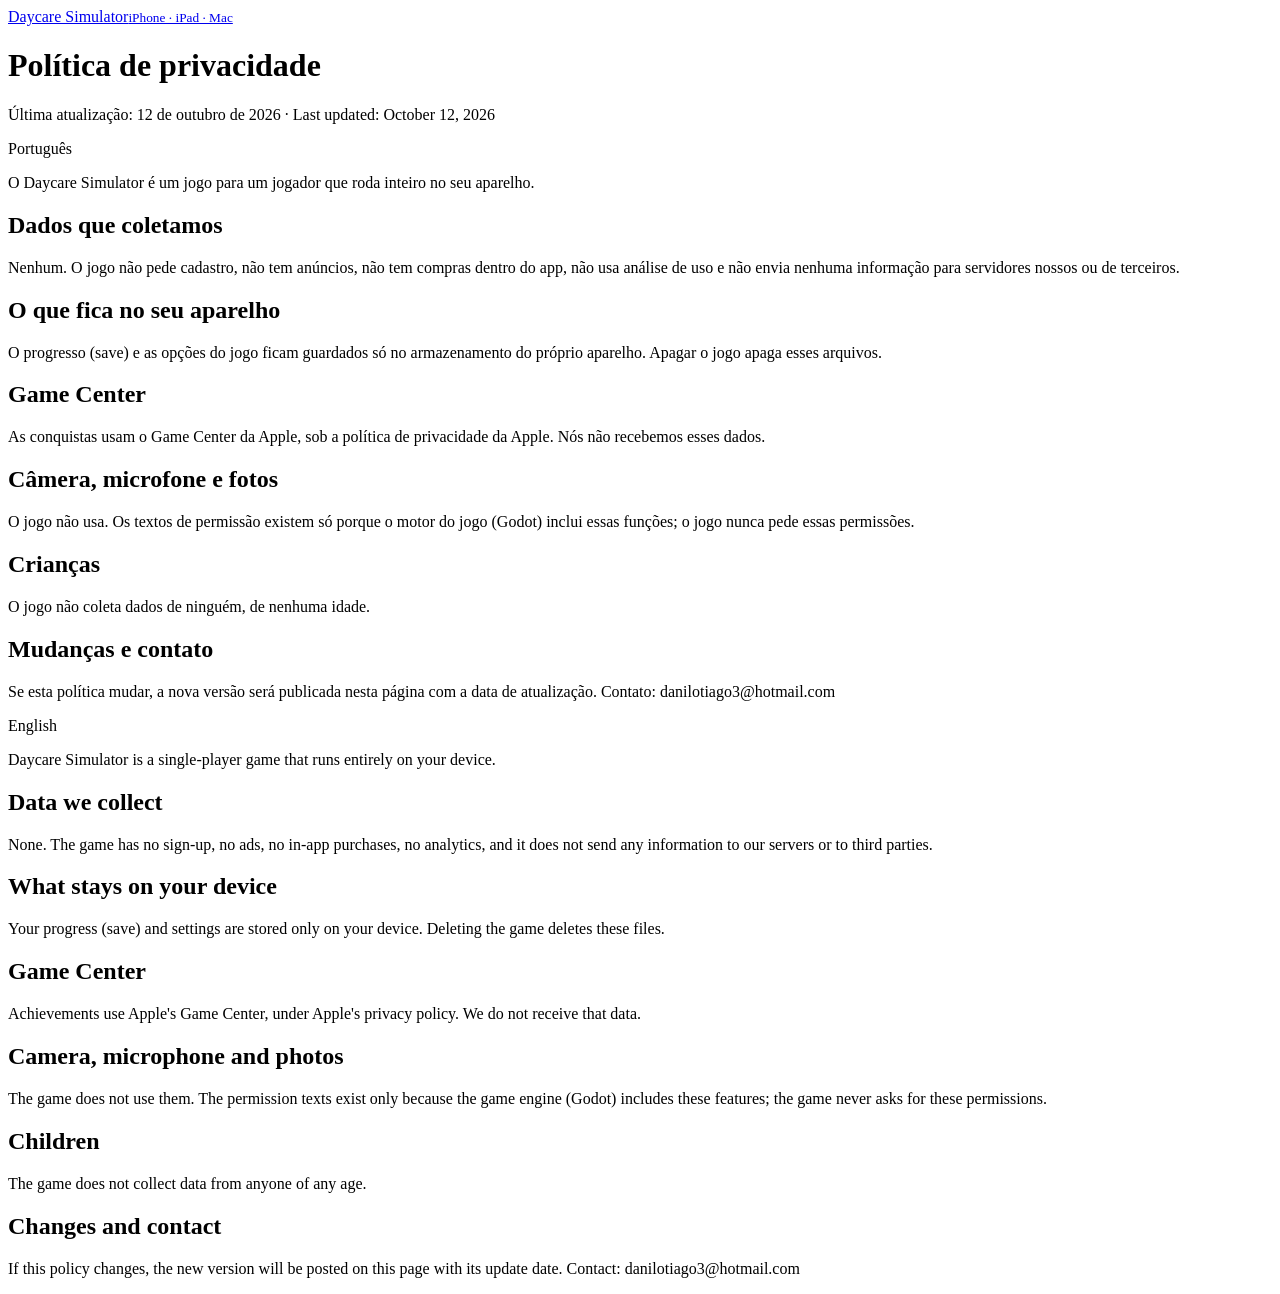
==== privacidade/index.html @ 781edf45 "Páginas de suporte e privacidade do Daycare Simulator" ====
<!doctype html><html lang="pt-BR"><head><meta charset="utf-8"><meta name="viewport" content="width=device-width, initial-scale=1"><link rel="preconnect" href="https://fonts.googleapis.com"><link rel="stylesheet" href="https://fonts.googleapis.com/css2?family=Fredoka:wght@600;700&family=Nunito:wght@400;700&display=swap"><link rel="stylesheet" href="/daycare-simulator/style.css"><link rel="icon" href="/daycare-simulator/icon.png"><title>Privacidade · Daycare Simulator</title></head><body><main>
<header><img src="/daycare-simulator/icon.png" alt=""><a href="/daycare-simulator/">Daycare Simulator<small>iPhone · iPad · Mac</small></a></header>
<h1>Política de privacidade</h1>
<p class="muted">Última atualização: 12 de outubro de 2026 · Last updated: October 12, 2026</p>
<section><span class="lang">Português</span>
<p>O Daycare Simulator é um jogo para um jogador que roda inteiro no seu aparelho.</p>
<h2>Dados que coletamos</h2><p>Nenhum. O jogo não pede cadastro, não tem anúncios, não tem compras dentro do app, não usa análise de uso e não envia nenhuma informação para servidores nossos ou de terceiros.</p>
<h2>O que fica no seu aparelho</h2><p>O progresso (save) e as opções do jogo ficam guardados só no armazenamento do próprio aparelho. Apagar o jogo apaga esses arquivos.</p>
<h2>Game Center</h2><p>As conquistas usam o Game Center da Apple, sob a política de privacidade da Apple. Nós não recebemos esses dados.</p>
<h2>Câmera, microfone e fotos</h2><p>O jogo não usa. Os textos de permissão existem só porque o motor do jogo (Godot) inclui essas funções; o jogo nunca pede essas permissões.</p>
<h2>Crianças</h2><p>O jogo não coleta dados de ninguém, de nenhuma idade.</p>
<h2>Mudanças e contato</h2><p>Se esta política mudar, a nova versão será publicada nesta página com a data de atualização. Contato: <span class="mail">danilotiago3@hotmail.com</span></p>
</section>
<section><span class="lang">English</span>
<p>Daycare Simulator is a single-player game that runs entirely on your device.</p>
<h2>Data we collect</h2><p>None. The game has no sign-up, no ads, no in-app purchases, no analytics, and it does not send any information to our servers or to third parties.</p>
<h2>What stays on your device</h2><p>Your progress (save) and settings are stored only on your device. Deleting the game deletes these files.</p>
<h2>Game Center</h2><p>Achievements use Apple's Game Center, under Apple's privacy policy. We do not receive that data.</p>
<h2>Camera, microphone and photos</h2><p>The game does not use them. The permission texts exist only because the game engine (Godot) includes these features; the game never asks for these permissions.</p>
<h2>Children</h2><p>The game does not collect data from anyone of any age.</p>
<h2>Changes and contact</h2><p>If this policy changes, the new version will be posted on this page with its update date. Contact: <span class="mail">danilotiago3@hotmail.com</span></p>
</section>
</main></body></html>
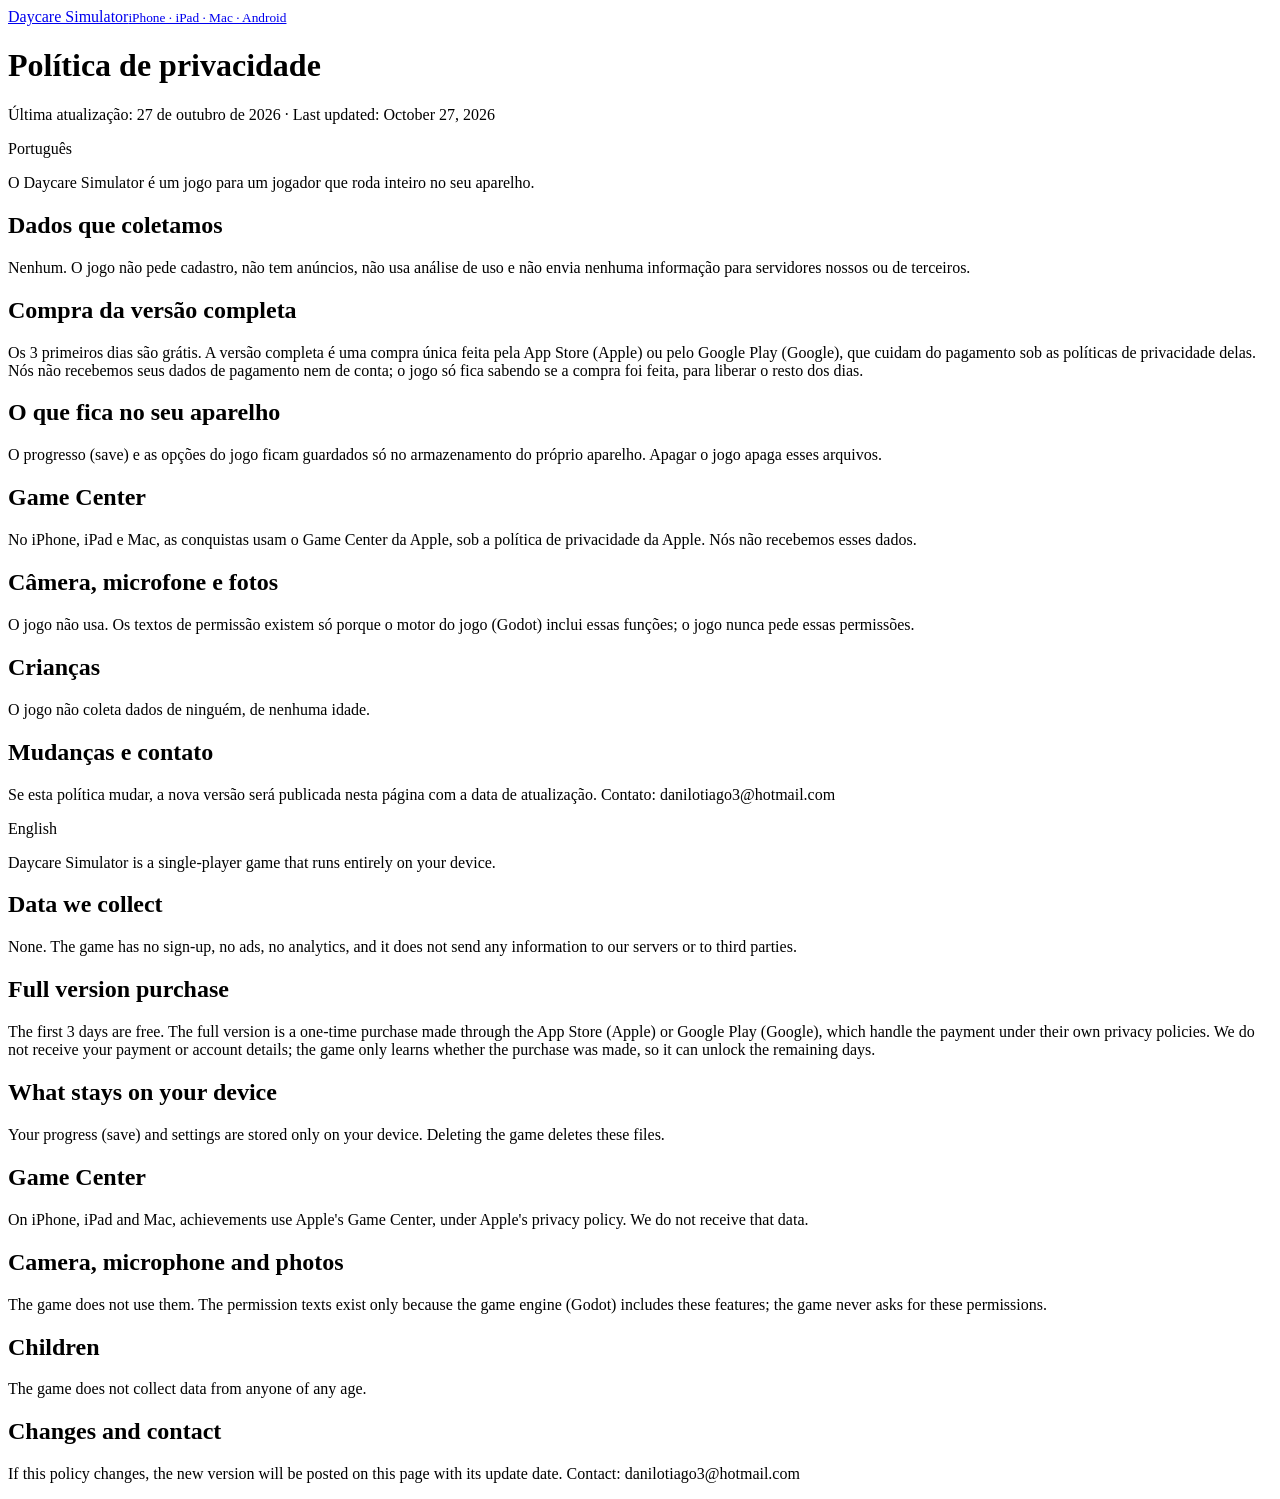
==== commit 7bc09aae: "Privacidade e páginas: versão completa (compra única pela App Store ou Google Play) e Android Co-Aut" ====
--- a/privacidade/index.html
+++ b/privacidade/index.html
@@ -1,21 +1,23 @@
 <!doctype html><html lang="pt-BR"><head><meta charset="utf-8"><meta name="viewport" content="width=device-width, initial-scale=1"><link rel="preconnect" href="https://fonts.googleapis.com"><link rel="stylesheet" href="https://fonts.googleapis.com/css2?family=Fredoka:wght@600;700&family=Nunito:wght@400;700&display=swap"><link rel="stylesheet" href="/daycare-simulator/style.css"><link rel="icon" href="/daycare-simulator/icon.png"><title>Privacidade · Daycare Simulator</title></head><body><main>
-<header><img src="/daycare-simulator/icon.png" alt=""><a href="/daycare-simulator/">Daycare Simulator<small>iPhone · iPad · Mac</small></a></header>
+<header><img src="/daycare-simulator/icon.png" alt=""><a href="/daycare-simulator/">Daycare Simulator<small>iPhone · iPad · Mac · Android</small></a></header>
 <h1>Política de privacidade</h1>
-<p class="muted">Última atualização: 12 de outubro de 2026 · Last updated: October 12, 2026</p>
+<p class="muted">Última atualização: 27 de outubro de 2026 · Last updated: October 27, 2026</p>
 <section><span class="lang">Português</span>
 <p>O Daycare Simulator é um jogo para um jogador que roda inteiro no seu aparelho.</p>
-<h2>Dados que coletamos</h2><p>Nenhum. O jogo não pede cadastro, não tem anúncios, não tem compras dentro do app, não usa análise de uso e não envia nenhuma informação para servidores nossos ou de terceiros.</p>
+<h2>Dados que coletamos</h2><p>Nenhum. O jogo não pede cadastro, não tem anúncios, não usa análise de uso e não envia nenhuma informação para servidores nossos ou de terceiros.</p>
+<h2>Compra da versão completa</h2><p>Os 3 primeiros dias são grátis. A versão completa é uma compra única feita pela App Store (Apple) ou pelo Google Play (Google), que cuidam do pagamento sob as políticas de privacidade delas. Nós não recebemos seus dados de pagamento nem de conta; o jogo só fica sabendo se a compra foi feita, para liberar o resto dos dias.</p>
 <h2>O que fica no seu aparelho</h2><p>O progresso (save) e as opções do jogo ficam guardados só no armazenamento do próprio aparelho. Apagar o jogo apaga esses arquivos.</p>
-<h2>Game Center</h2><p>As conquistas usam o Game Center da Apple, sob a política de privacidade da Apple. Nós não recebemos esses dados.</p>
+<h2>Game Center</h2><p>No iPhone, iPad e Mac, as conquistas usam o Game Center da Apple, sob a política de privacidade da Apple. Nós não recebemos esses dados.</p>
 <h2>Câmera, microfone e fotos</h2><p>O jogo não usa. Os textos de permissão existem só porque o motor do jogo (Godot) inclui essas funções; o jogo nunca pede essas permissões.</p>
 <h2>Crianças</h2><p>O jogo não coleta dados de ninguém, de nenhuma idade.</p>
 <h2>Mudanças e contato</h2><p>Se esta política mudar, a nova versão será publicada nesta página com a data de atualização. Contato: <span class="mail">danilotiago3@hotmail.com</span></p>
 </section>
 <section><span class="lang">English</span>
 <p>Daycare Simulator is a single-player game that runs entirely on your device.</p>
-<h2>Data we collect</h2><p>None. The game has no sign-up, no ads, no in-app purchases, no analytics, and it does not send any information to our servers or to third parties.</p>
+<h2>Data we collect</h2><p>None. The game has no sign-up, no ads, no analytics, and it does not send any information to our servers or to third parties.</p>
+<h2>Full version purchase</h2><p>The first 3 days are free. The full version is a one-time purchase made through the App Store (Apple) or Google Play (Google), which handle the payment under their own privacy policies. We do not receive your payment or account details; the game only learns whether the purchase was made, so it can unlock the remaining days.</p>
 <h2>What stays on your device</h2><p>Your progress (save) and settings are stored only on your device. Deleting the game deletes these files.</p>
-<h2>Game Center</h2><p>Achievements use Apple's Game Center, under Apple's privacy policy. We do not receive that data.</p>
+<h2>Game Center</h2><p>On iPhone, iPad and Mac, achievements use Apple's Game Center, under Apple's privacy policy. We do not receive that data.</p>
 <h2>Camera, microphone and photos</h2><p>The game does not use them. The permission texts exist only because the game engine (Godot) includes these features; the game never asks for these permissions.</p>
 <h2>Children</h2><p>The game does not collect data from anyone of any age.</p>
 <h2>Changes and contact</h2><p>If this policy changes, the new version will be posted on this page with its update date. Contact: <span class="mail">danilotiago3@hotmail.com</span></p>
